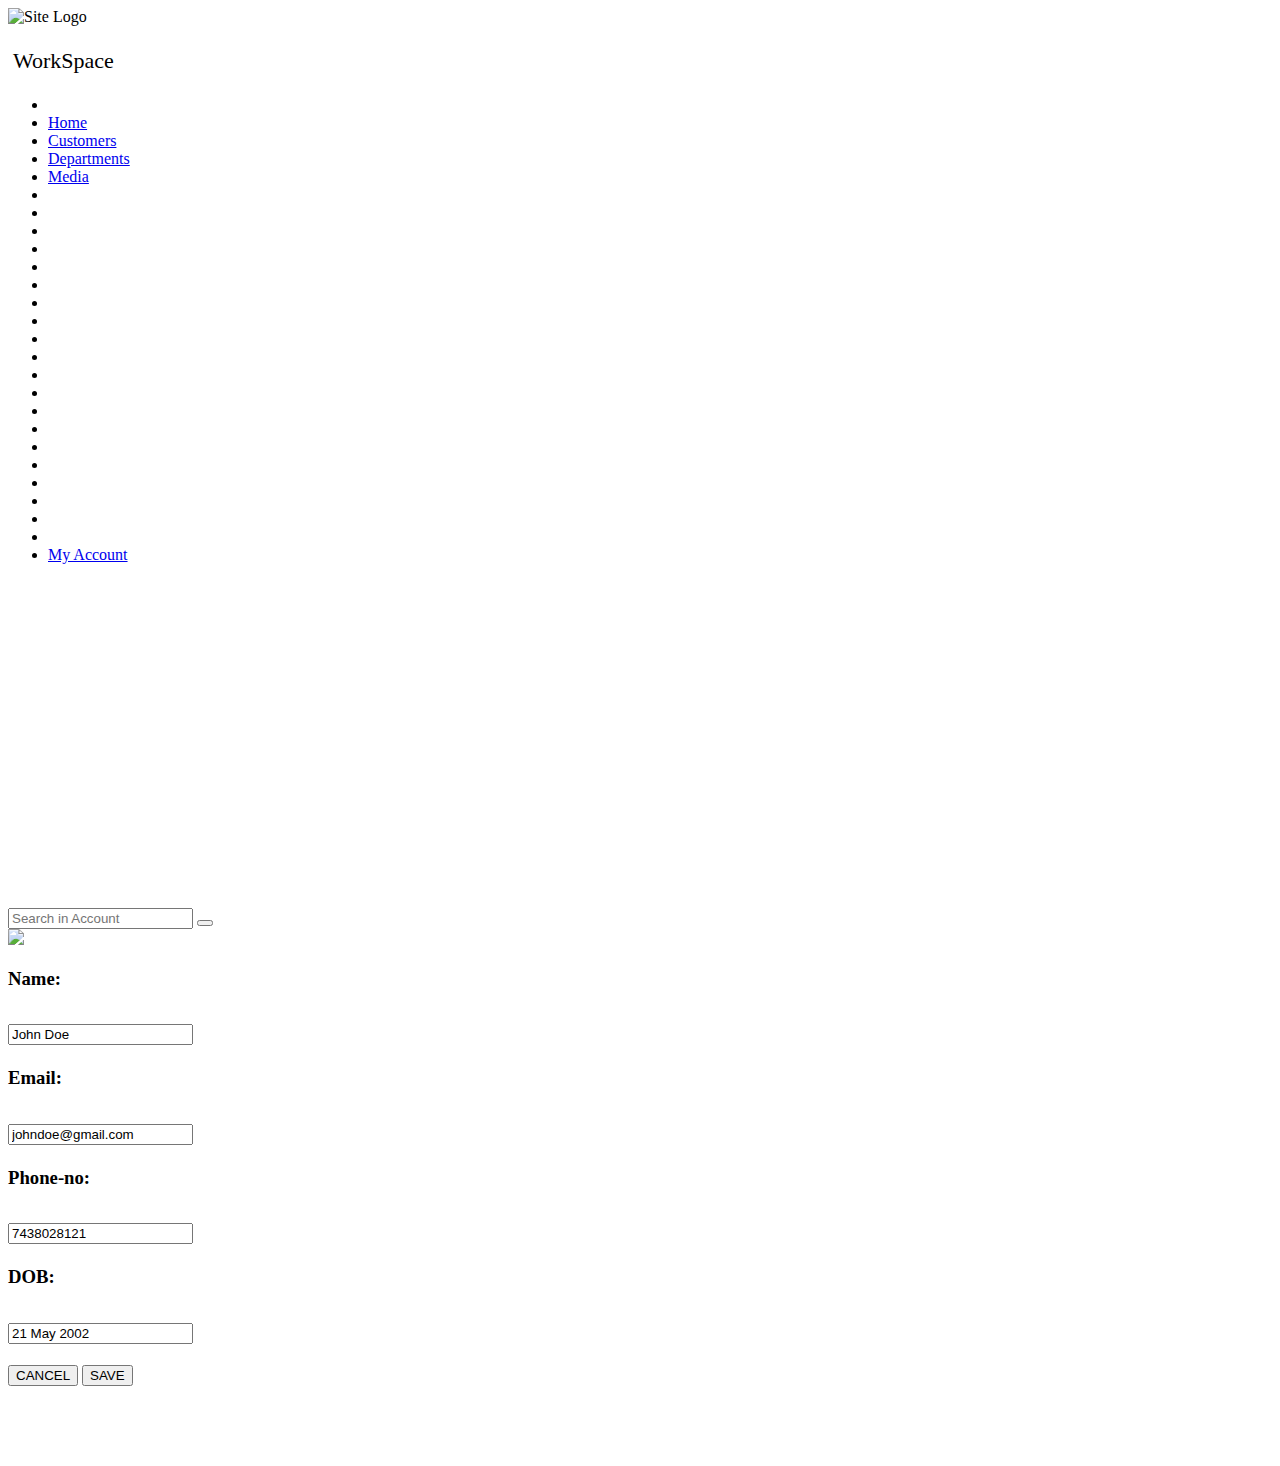
==== HTML/account.html @ 94aa457f "Add files via upload" ====
<!DOCTYPE html>
<html lang="en">

<head>
    <meta charset="UTF-8">
    <meta name="viewport" content="width=device-width, initial-scale=1.0">
    <link rel="stylesheet" href="style.css">
    <link rel="stylesheet" href="https://cdnjs.cloudflare.com/ajax/libs/font-awesome/6.5.2/css/all.min.css"
        integrity="sha512-SnH5WK+bZxgPHs44uWIX+LLJAJ9/2PkPKZ5QiAj6Ta86w+fsb2TkcmfRyVX3pBnMFcV7oQPJkl9QevSCWr3W6A=="
        crossorigin="anonymous" referrerpolicy="no-referrer" />
    <script src="https://unpkg.com/aos@2.3.1/dist/aos.js"></script>
    <script src="../javascript/account.js"></script>
    <title>Website</title>
</head>

<body>
    <div class="row">
        <div class="column" style="width: 20%;">
            <div class="leftside">
                <nav style="width: 200px; height: 100vh;">
                    <div class="logo-container">
                        <img src="Boeinglogo.png" alt="Site Logo" class="logo">
                        <p class="title"
                            style="font-size: 22px; font-family: Lucidahandwriting,cursive; margin-left: 5px;">
                            WorkSpace</p>
                    </div>
                    <ul>
                        <li></li>
                        <li><a href="index.html"><i class="fa fa-home"></i> Home</a></li>
                        <li><a href="customers.html"><i class="fas fa-user-friends"></i> Customers</a></li>
                        <li><a href="departments.html"><i class="far fa-address-card"></i> Departments</a></li>
                        <li><a href="media.html"><i class="fas fa-images"></i> Media</a></li>
                        <li></li>
                        <li></li>
                        <li></li>
                        <li></li>
                        <li></li>
                        <li></li>
                        <li></li>
                        <li></li>
                        <li></li>
                        <li></li>
                        <li></li>
                        <li></li>
                        <li></li>
                        <li></li>
                        <li></li>
                        <li></li>
                        <li></li>
                        <li></li>
                        <li></li>
                        <li></li>
                        <li><a href="account.html" class="active"><i class="fas fa-user-alt"></i> My Account</a></li>
                    </ul>
                </nav>
            </div>
        </div>
        <div class="column" style="width: 84.099%;">
            <div class="rightside">
                <header>
                    <div class="search">
                        <input type="text" placeholder="Search in Account">
                        <button type="submit"><i class="fa fa-search"></i></button>
                    </div>
                </header>
                <div class="main-content">
                    <div class="media">
                        
                        <img src="user.jpg">
                        <a style="margin-top: 105px;" href="#" class="fa fa-pencil" onclick="img()"></a>
                        
                    </div>
                    <form>
                        <h3>Name:</h3>
                        <input type="text" value="John Doe" id="name"><a href="#" class="fa fa-pencil"
                            style="font-size: 35px; color: black;" onClick="editName()"></a>
                        <h3>Email:</h3>
                        <input type="email" value="johndoe@gmail.com" id="email"><a href="#" class="fa fa-pencil"
                            style="font-size: 35px; color: black;" onClick="editEmail()"></a>
                        <h3>Phone-no:</h3>
                        <input type="text" value="7438028121" id="pno"><a href="#" class="fa fa-pencil"
                            style="font-size: 35px; color: black;" onClick="editPh()"></a>
                        <h3>DOB:</h3>
                        <input type="text" value="21 May 2002" id="dob"><a href="#" class="fa fa-pencil"
                            style="font-size: 35px;color: black;" onClick="editDob()"></a><br><br>
                        <button>CANCEL</button>
                        <button  onclick="save()">SAVE</button>
                        
                        <br><br><br><br><br>
                    </form>
                </div>
            </div>
        </div>
    </div>
    </div>
    </div>
</body>

</html>
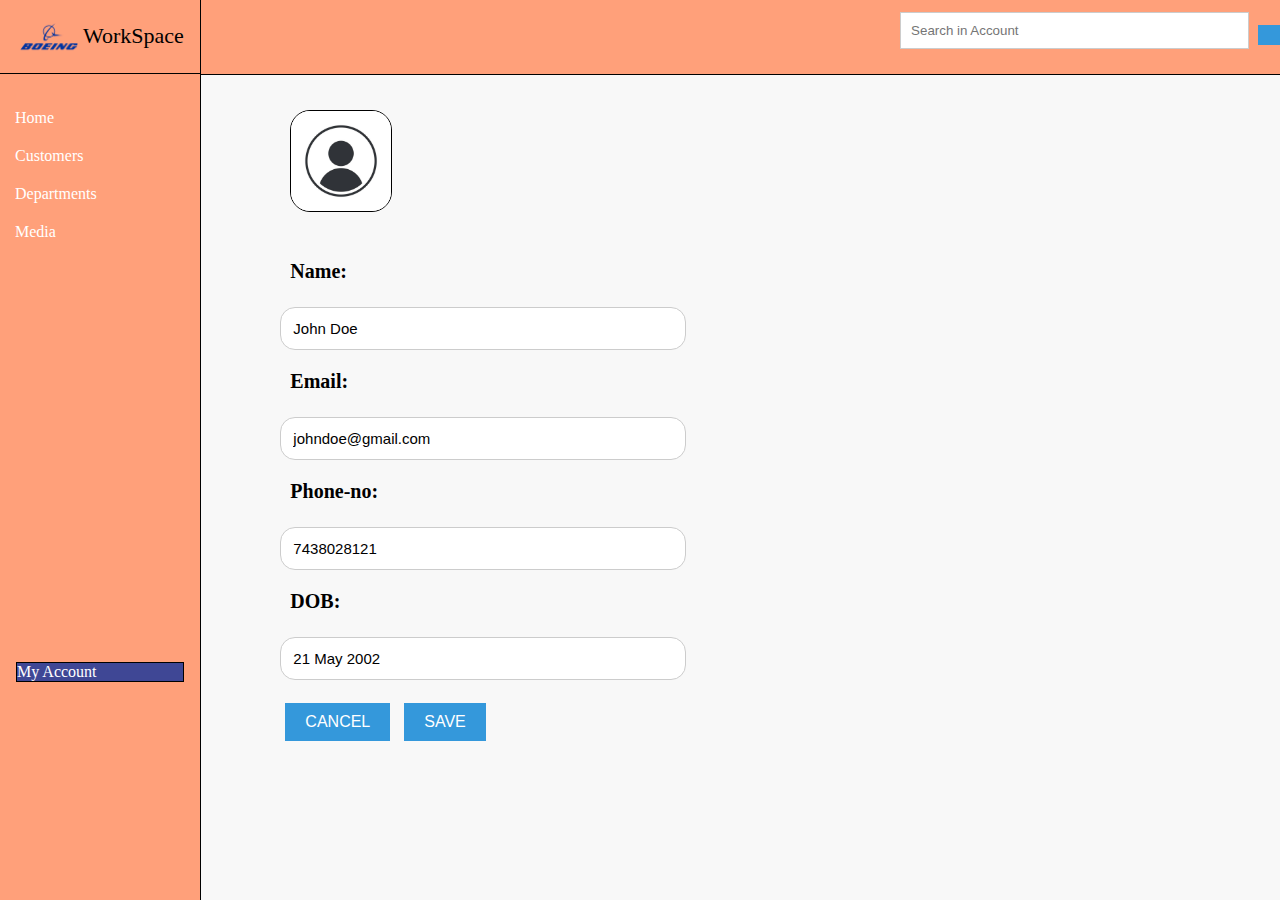
==== commit 779984ea: "Update account.html" ====
--- a/HTML/account.html
+++ b/HTML/account.html
@@ -4,7 +4,7 @@
 <head>
     <meta charset="UTF-8">
     <meta name="viewport" content="width=device-width, initial-scale=1.0">
-    <link rel="stylesheet" href="style.css">
+    <link rel="stylesheet" href="../CSS & JS\style.css">
     <link rel="stylesheet" href="https://cdnjs.cloudflare.com/ajax/libs/font-awesome/6.5.2/css/all.min.css"
         integrity="sha512-SnH5WK+bZxgPHs44uWIX+LLJAJ9/2PkPKZ5QiAj6Ta86w+fsb2TkcmfRyVX3pBnMFcV7oQPJkl9QevSCWr3W6A=="
         crossorigin="anonymous" referrerpolicy="no-referrer" />
@@ -19,7 +19,7 @@
             <div class="leftside">
                 <nav style="width: 200px; height: 100vh;">
                     <div class="logo-container">
-                        <img src="Boeinglogo.png" alt="Site Logo" class="logo">
+                        <img src="../Media/Boeinglogo.png" alt="Site Logo" class="logo">
                         <p class="title"
                             style="font-size: 22px; font-family: Lucidahandwriting,cursive; margin-left: 5px;">
                             WorkSpace</p>
@@ -66,7 +66,7 @@
                 <div class="main-content">
                     <div class="media">
                         
-                        <img src="user.jpg">
+                        <img src="../Media/user.jpg">
                         <a style="margin-top: 105px;" href="#" class="fa fa-pencil" onclick="img()"></a>
                         
                     </div>
@@ -96,4 +96,4 @@
     </div>
 </body>
 
-</html>+</html>
